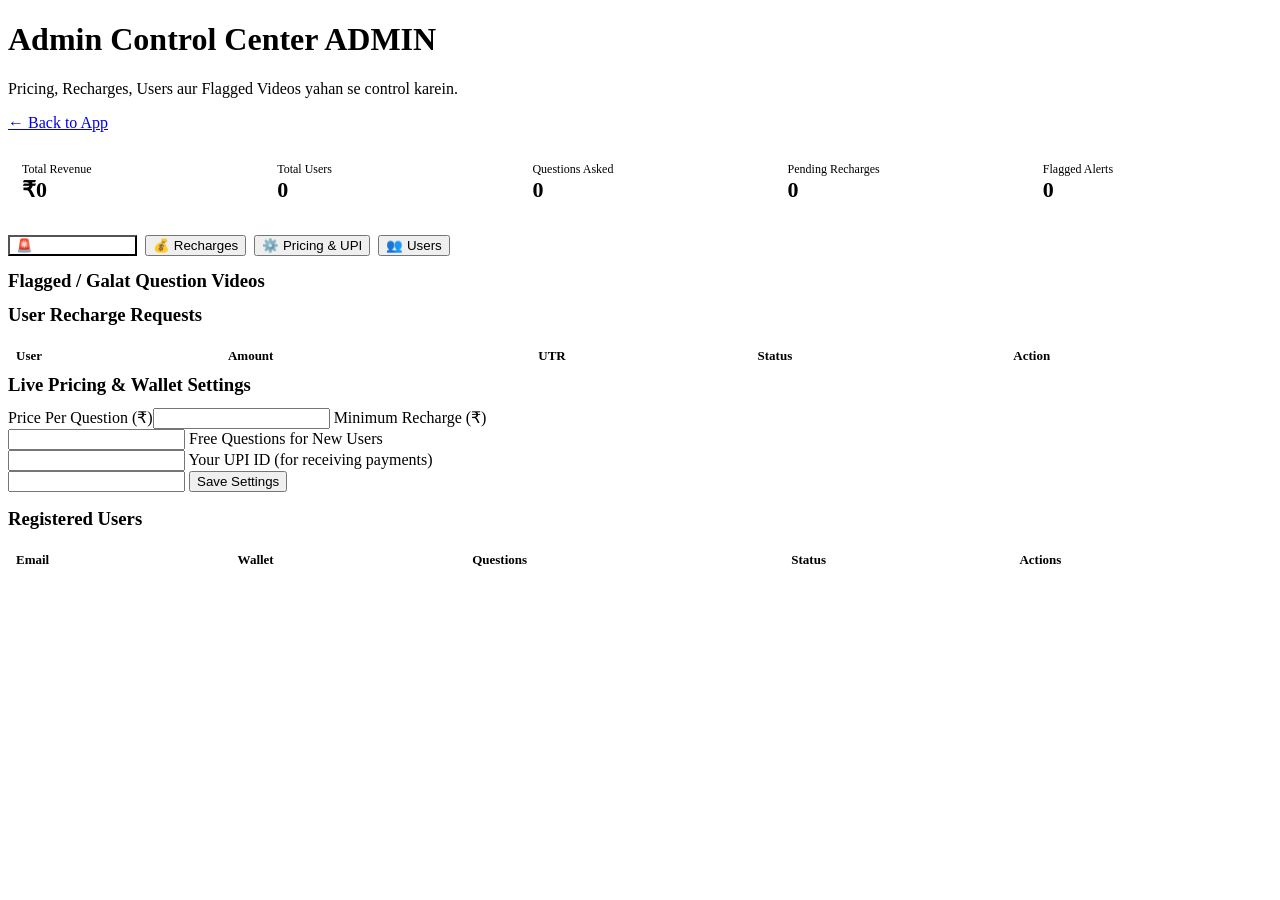
==== truth-verify-app/backend/static/admin.html @ d9a46cfb "feat(aistudio): add admin panel and auth utilities - Initialize admin dashboard UI and server-side c" ====
<!doctype html>
<html lang="en">
<head>
<meta charset="utf-8" />
<meta name="viewport" content="width=device-width, initial-scale=1" />
<title>Admin Panel — Truth Lens Pro</title>
<link rel="stylesheet" href="/static/style.css" />
<style>
  .stats-grid { display: grid; grid-template-columns: repeat(auto-fit, minmax(160px, 1fr)); gap: 12px; margin-bottom: 18px; }
  .stat { background: var(--panel); border: 1px solid var(--line); border-radius: 12px; padding: 14px; }
  .stat span { display: block; font-size: 12px; color: var(--muted); }
  .stat b { font-size: 22px; }
  .tabs { display: flex; gap: 8px; margin-bottom: 14px; flex-wrap: wrap; }
  .tab-btn.active { background: var(--accent); color: #fff; }
  table { width: 100%; border-collapse: collapse; font-size: 13px; }
  th, td { text-align: left; padding: 10px 8px; border-bottom: 1px solid var(--line); }
  th { color: var(--muted); font-weight: 600; }
  .alert-card { background: rgba(45, 16, 20, 0.7); border: 1px solid rgba(239, 68, 68, 0.4); border-radius: 12px; padding: 14px; margin-bottom: 12px; }
  .alert-card video { max-width: 340px; border-radius: 8px; margin-top: 8px; transform: none; }
</style>
</head>
<body>
<main class="shell">
  <header class="top">
    <div>
      <h1>Admin Control Center <span class="pro-tag">ADMIN</span></h1>
      <p class="sub">Pricing, Recharges, Users aur Flagged Videos yahan se control karein.</p>
    </div>
    <a href="/" class="ghost btn-link">← Back to App</a>
  </header>

  <div id="admin-err" class="card hidden"><p class="error" id="admin-err-text"></p></div>

  <div id="admin-body" class="hidden">
    <div class="stats-grid">
      <div class="stat"><span>Total Revenue</span><b id="st-rev">₹0</b></div>
      <div class="stat"><span>Total Users</span><b id="st-users">0</b></div>
      <div class="stat"><span>Questions Asked</span><b id="st-qs">0</b></div>
      <div class="stat"><span>Pending Recharges</span><b id="st-rec" style="color:var(--mid)">0</b></div>
      <div class="stat"><span>Flagged Alerts</span><b id="st-alerts" style="color:var(--bad)">0</b></div>
    </div>

    <div class="tabs">
      <button class="ghost tab-btn active" data-tab="alerts">🚨 Flagged Videos</button>
      <button class="ghost tab-btn" data-tab="recharges">💰 Recharges</button>
      <button class="ghost tab-btn" data-tab="settings">⚙️ Pricing & UPI</button>
      <button class="ghost tab-btn" data-tab="users">👥 Users</button>
    </div>

    <!-- TAB: ALERTS -->
    <section id="tab-alerts" class="card">
      <h3 style="margin:0 0 12px">Flagged / Galat Question Videos</h3>
      <div id="alerts-list"></div>
    </section>

    <!-- TAB: RECHARGES -->
    <section id="tab-recharges" class="card hidden">
      <h3 style="margin:0 0 12px">User Recharge Requests</h3>
      <table>
        <thead><tr><th>User</th><th>Amount</th><th>UTR</th><th>Status</th><th>Action</th></tr></thead>
        <tbody id="recharges-tbody"></tbody>
      </table>
    </section>

    <!-- TAB: SETTINGS -->
    <section id="tab-settings" class="card hidden" style="max-width:520px">
      <h3 style="margin:0 0 12px">Live Pricing & Wallet Settings</h3>
      <label class="field"><span>Price Per Question (₹)</span><input id="set-price" type="number" /></label>
      <label class="field"><span>Minimum Recharge (₹)</span><input id="set-minrec" type="number" /></label>
      <label class="field"><span>Free Questions for New Users</span><input id="set-free" type="number" /></label>
      <label class="field"><span>Your UPI ID (for receiving payments)</span><input id="set-upi" type="text" /></label>
      <button id="btn-save-settings" class="primary">Save Settings</button>
      <p id="set-msg" class="success hidden"></p>
    </section>

    <!-- TAB: USERS -->
    <section id="tab-users" class="card hidden">
      <h3 style="margin:0 0 12px">Registered Users</h3>
      <table>
        <thead><tr><th>Email</th><th>Wallet</th><th>Questions</th><th>Status</th><th>Actions</th></tr></thead>
        <tbody id="users-tbody"></tbody>
      </table>
    </section>
  </div>
</main>
<script type="module" src="/static/admin.js"></script>
</body>
</html>
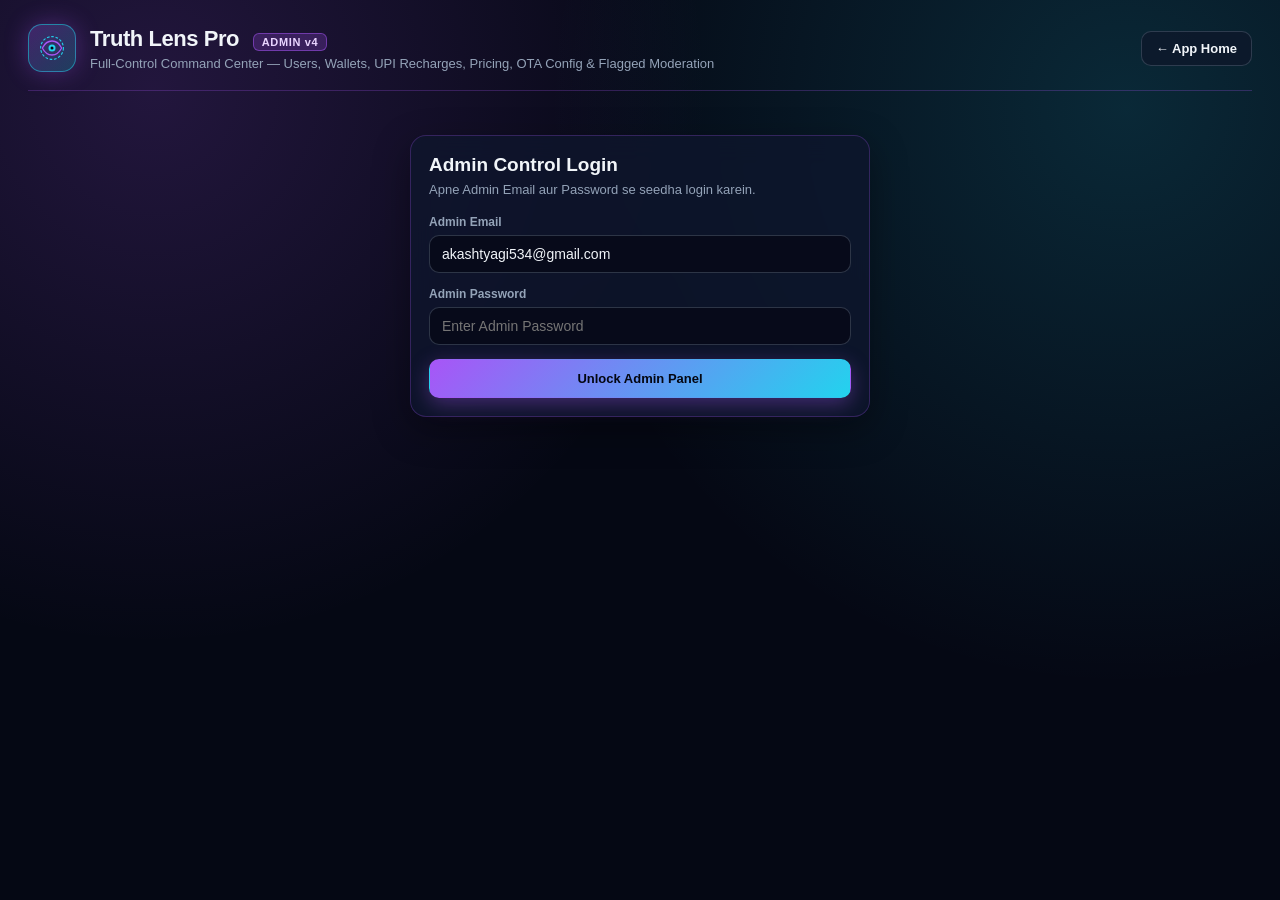
==== commit 3da72e55: "feat: integrate Faster-Whisper and update Google Auth - Add Faster-Whisper support for linguistic an" ====
--- a/truth-verify-app/backend/static/admin.html
+++ b/truth-verify-app/backend/static/admin.html
@@ -3,83 +3,276 @@
 <head>
 <meta charset="utf-8" />
 <meta name="viewport" content="width=device-width, initial-scale=1" />
-<title>Admin Panel — Truth Lens Pro</title>
-<link rel="stylesheet" href="/static/style.css" />
+<title>Truth Lens Pro — Admin Control Center</title>
 <style>
-  .stats-grid { display: grid; grid-template-columns: repeat(auto-fit, minmax(160px, 1fr)); gap: 12px; margin-bottom: 18px; }
-  .stat { background: var(--panel); border: 1px solid var(--line); border-radius: 12px; padding: 14px; }
-  .stat span { display: block; font-size: 12px; color: var(--muted); }
-  .stat b { font-size: 22px; }
-  .tabs { display: flex; gap: 8px; margin-bottom: 14px; flex-wrap: wrap; }
-  .tab-btn.active { background: var(--accent); color: #fff; }
+  :root {
+    --bg: #050814;
+    --panel: rgba(15, 22, 46, 0.78);
+    --panel-solid: #0f162e;
+    --line: rgba(168, 85, 247, 0.25);
+    --line-cyan: rgba(34, 211, 238, 0.28);
+    --text: #f1f5f9;
+    --muted: #94a3b8;
+    --purple: #a855f7;
+    --cyan: #22d3ee;
+    --good: #34d399;
+    --warn: #fbbf24;
+    --bad: #fb7185;
+  }
+  * { box-sizing: border-box; }
+  body {
+    margin: 0;
+    min-height: 100vh;
+    font-family: Inter, -apple-system, BlinkMacSystemFont, "Segoe UI", Roboto, sans-serif;
+    background:
+      radial-gradient(circle at 12% 10%, rgba(168, 85, 247, 0.18), transparent 40%),
+      radial-gradient(circle at 88% 12%, rgba(34, 211, 238, 0.16), transparent 42%),
+      var(--bg);
+    color: var(--text);
+  }
+  .shell { max-width: 1260px; margin: 0 auto; padding: 24px 18px 60px; }
+  .hidden { display: none !important; }
+  .top {
+    display: flex; align-items: center; justify-content: space-between;
+    gap: 16px; flex-wrap: wrap; margin-bottom: 22px;
+    padding-bottom: 18px; border-bottom: 1px solid var(--line);
+  }
+  .brand { display: flex; align-items: center; gap: 14px; }
+  .logo-box {
+    width: 48px; height: 48px; border-radius: 14px;
+    background: linear-gradient(135deg, rgba(168,85,247,0.28), rgba(34,211,238,0.22));
+    border: 1px solid rgba(34,211,238,0.5);
+    display: grid; place-items: center;
+    box-shadow: 0 0 24px rgba(168,85,247,0.32);
+  }
+  h1 { margin: 0; font-size: 22px; letter-spacing: -0.02em; }
+  .tag {
+    display: inline-block; margin-left: 8px; padding: 2px 8px; font-size: 11px;
+    border-radius: 6px; font-weight: 700; letter-spacing: 0.06em;
+    background: rgba(168,85,247,0.22); color: #e9d5ff; border: 1px solid rgba(168,85,247,0.5);
+  }
+  .sub { margin: 4px 0 0; color: var(--muted); font-size: 13px; }
+  .card {
+    background: var(--panel);
+    backdrop-filter: blur(14px);
+    border: 1px solid var(--line);
+    border-radius: 16px;
+    padding: 18px;
+    box-shadow: 0 12px 36px rgba(0,0,0,0.35);
+  }
+  .login-card { max-width: 460px; margin: 44px auto; }
+  .field { display: block; margin-bottom: 14px; }
+  .field span { display: block; font-size: 12px; color: var(--muted); margin-bottom: 6px; font-weight: 600; }
+  input, textarea {
+    width: 100%; background: rgba(7, 11, 26, 0.9); color: var(--text);
+    border: 1px solid rgba(148,163,184,0.28); border-radius: 10px;
+    padding: 10px 12px; font-size: 14px; outline: none; font-family: inherit;
+  }
+  input:focus, textarea:focus { border-color: var(--cyan); box-shadow: 0 0 0 3px rgba(34,211,238,0.16); }
+  button, .btn-link {
+    cursor: pointer; border-radius: 10px; padding: 9px 14px; font-size: 13px;
+    font-weight: 600; border: 1px solid transparent; text-decoration: none;
+    display: inline-flex; align-items: center; gap: 6px; transition: all 0.16s ease;
+  }
+  .primary {
+    background: linear-gradient(135deg, var(--purple), var(--cyan));
+    color: #040712; font-weight: 700;
+    box-shadow: 0 6px 20px rgba(168,85,247,0.35);
+  }
+  .primary:hover { filter: brightness(1.08); }
+  .ghost {
+    background: rgba(15, 23, 42, 0.72); color: var(--text);
+    border-color: rgba(148,163,184,0.25);
+  }
+  .ghost:hover { border-color: var(--cyan); color: var(--cyan); }
+  .danger-ghost { background: rgba(251,113,133,0.12); color: #fda4af; border-color: rgba(251,113,133,0.4); }
+  .ok-btn { background: rgba(52,211,153,0.18); color: #6ee7b7; border-color: rgba(52,211,153,0.45); }
+  .stats-grid {
+    display: grid; grid-template-columns: repeat(auto-fit, minmax(175px, 1fr));
+    gap: 12px; margin-bottom: 18px;
+  }
+  .stat {
+    background: var(--panel); border: 1px solid var(--line-cyan);
+    border-radius: 14px; padding: 15px;
+  }
+  .stat span { display: block; font-size: 11px; text-transform: uppercase; letter-spacing: 0.06em; color: var(--muted); }
+  .stat b { display: block; margin-top: 6px; font-size: 24px; font-variant-numeric: tabular-nums; }
+  .tabs { display: flex; gap: 8px; margin-bottom: 16px; flex-wrap: wrap; }
+  .tab-btn.active {
+    background: linear-gradient(135deg, rgba(168,85,247,0.35), rgba(34,211,238,0.28));
+    border-color: var(--cyan); color: #fff;
+  }
+  .table-wrap { overflow-x: auto; }
   table { width: 100%; border-collapse: collapse; font-size: 13px; }
-  th, td { text-align: left; padding: 10px 8px; border-bottom: 1px solid var(--line); }
-  th { color: var(--muted); font-weight: 600; }
-  .alert-card { background: rgba(45, 16, 20, 0.7); border: 1px solid rgba(239, 68, 68, 0.4); border-radius: 12px; padding: 14px; margin-bottom: 12px; }
-  .alert-card video { max-width: 340px; border-radius: 8px; margin-top: 8px; transform: none; }
+  th, td { text-align: left; padding: 11px 10px; border-bottom: 1px solid rgba(148,163,184,0.16); vertical-align: middle; }
+  th { color: var(--muted); font-size: 11px; text-transform: uppercase; letter-spacing: 0.06em; }
+  .pill {
+    display: inline-block; padding: 2px 8px; border-radius: 6px; font-size: 11px; font-weight: 700;
+  }
+  .pill-good { background: rgba(52,211,153,0.16); color: var(--good); }
+  .pill-warn { background: rgba(251,191,36,0.16); color: var(--warn); }
+  .pill-bad { background: rgba(251,113,133,0.16); color: var(--bad); }
+  .pill-cyan { background: rgba(34,211,238,0.16); color: var(--cyan); }
+  .pill-purple { background: rgba(168,85,247,0.2); color: #d8b4fe; }
+  .alert-card {
+    background: rgba(45, 16, 26, 0.72); border: 1px solid rgba(251, 113, 133, 0.42);
+    border-radius: 14px; padding: 15px; margin-bottom: 12px;
+  }
+  .alert-card video { width: 100%; max-width: 380px; border-radius: 10px; margin-top: 10px; background: #000; }
+  .grid-2 { display: grid; grid-template-columns: repeat(auto-fit, minmax(310px, 1fr)); gap: 16px; }
+  .toolbar { display: flex; gap: 10px; align-items: center; justify-content: space-between; flex-wrap: wrap; margin-bottom: 14px; }
+  .search-input { max-width: 320px; }
+  .wallet-inline { display: inline-flex; align-items: center; gap: 6px; flex-wrap: wrap; }
+  .wallet-amt { width: 76px; padding: 6px 8px; font-size: 12px; }
+  .msg-ok { color: var(--good); font-size: 13px; margin-top: 10px; font-weight: 600; }
+  .msg-err { color: var(--bad); font-size: 13px; margin-top: 10px; font-weight: 600; }
+  .toggle-grid { display: grid; grid-template-columns: repeat(auto-fit, minmax(220px, 1fr)); gap: 10px; margin: 12px 0; }
+  .toggle-item {
+    display: flex; align-items: center; justify-content: space-between; gap: 8px;
+    padding: 10px 12px; border-radius: 10px; background: rgba(7, 11, 26, 0.7);
+    border: 1px solid rgba(148,163,184,0.2); font-size: 12px;
+  }
+  .toggle-item input { width: auto; accent-color: var(--cyan); }
 </style>
 </head>
 <body>
 <main class="shell">
   <header class="top">
-    <div>
-      <h1>Admin Control Center <span class="pro-tag">ADMIN</span></h1>
-      <p class="sub">Pricing, Recharges, Users aur Flagged Videos yahan se control karein.</p>
-    </div>
-    <a href="/" class="ghost btn-link">← Back to App</a>
+    <div class="brand">
+      <div class="logo-box" aria-hidden="true">
+        <svg width="28" height="28" viewBox="0 0 64 64" fill="none">
+          <circle cx="32" cy="32" r="26" stroke="#22D3EE" stroke-width="2.5" stroke-dasharray="6 4"/>
+          <path d="M10 32C16 20 24 16 32 16C40 16 48 20 54 32C48 44 40 48 32 48C24 48 16 44 10 32Z" stroke="#A855F7" stroke-width="3"/>
+          <circle cx="32" cy="32" r="8" fill="#22D3EE"/>
+          <circle cx="32" cy="32" r="3.5" fill="#050814"/>
+        </svg>
+      </div>
+      <div>
+        <h1>Truth Lens Pro <span class="tag">ADMIN v4</span></h1>
+        <p class="sub">Full-Control Command Center — Users, Wallets, UPI Recharges, Pricing, OTA Config &amp; Flagged Moderation</p>
+      </div>
+    </div>
+    <div style="display:flex;gap:8px;flex-wrap:wrap">
+      <button id="btn-refresh" class="ghost hidden" type="button">↻ Refresh</button>
+      <button id="btn-logout" class="danger-ghost hidden" type="button">Logout</button>
+      <a href="/" class="ghost btn-link">← App Home</a>
+    </div>
   </header>
 
-  <div id="admin-err" class="card hidden"><p class="error" id="admin-err-text"></p></div>
-
+  <!-- BUILT-IN ADMIN LOGIN CARD -->
+  <section id="login-box" class="card login-card">
+    <h2 style="margin:0 0 6px;font-size:19px">Admin Control Login</h2>
+    <p class="sub" style="margin-bottom:18px">Apne Admin Email aur Password se seedha login karein.</p>
+    <form id="admin-login-form">
+      <label class="field">
+        <span>Admin Email</span>
+        <input id="login-email" type="email" value="akashtyagi534@gmail.com" required />
+      </label>
+      <label class="field">
+        <span>Admin Password</span>
+        <input id="login-pass" type="password" placeholder="Enter Admin Password" required />
+      </label>
+      <button type="submit" class="primary" style="width:100%;justify-content:center;padding:11px">Unlock Admin Panel</button>
+      <p id="login-err" class="msg-err hidden"></p>
+    </form>
+  </section>
+
+  <!-- MAIN ADMIN DASHBOARD -->
   <div id="admin-body" class="hidden">
     <div class="stats-grid">
-      <div class="stat"><span>Total Revenue</span><b id="st-rev">₹0</b></div>
-      <div class="stat"><span>Total Users</span><b id="st-users">0</b></div>
-      <div class="stat"><span>Questions Asked</span><b id="st-qs">0</b></div>
-      <div class="stat"><span>Pending Recharges</span><b id="st-rec" style="color:var(--mid)">0</b></div>
+      <div class="stat"><span>Total Users</span><b id="st-users" style="color:var(--cyan)">0</b></div>
+      <div class="stat"><span>Total Scans</span><b id="st-scans" style="color:#d8b4fe">0</b></div>
+      <div class="stat"><span>Total Revenue</span><b id="st-rev" style="color:var(--good)">₹0</b></div>
+      <div class="stat"><span>Active Wallets</span><b id="st-wallets" style="color:#67e8f9">₹0</b></div>
+      <div class="stat"><span>Pending Recharges</span><b id="st-rec" style="color:var(--warn)">0</b></div>
       <div class="stat"><span>Flagged Alerts</span><b id="st-alerts" style="color:var(--bad)">0</b></div>
     </div>
 
     <div class="tabs">
-      <button class="ghost tab-btn active" data-tab="alerts">🚨 Flagged Videos</button>
-      <button class="ghost tab-btn" data-tab="recharges">💰 Recharges</button>
-      <button class="ghost tab-btn" data-tab="settings">⚙️ Pricing & UPI</button>
-      <button class="ghost tab-btn" data-tab="users">👥 Users</button>
-    </div>
-
-    <!-- TAB: ALERTS -->
-    <section id="tab-alerts" class="card">
-      <h3 style="margin:0 0 12px">Flagged / Galat Question Videos</h3>
-      <div id="alerts-list"></div>
+      <button class="ghost tab-btn active" data-tab="users" type="button">👥 Users &amp; Wallets</button>
+      <button class="ghost tab-btn" data-tab="recharges" type="button">💰 Recharge Approvals</button>
+      <button class="ghost tab-btn" data-tab="settings" type="button">⚙️ Pricing, UPI &amp; OTA</button>
+      <button class="ghost tab-btn" data-tab="scans" type="button">📊 Recent Scans</button>
+      <button class="ghost tab-btn" data-tab="alerts" type="button">🚨 Flagged Videos</button>
+    </div>
+
+    <!-- TAB: USERS -->
+    <section id="tab-users" class="card">
+      <div class="toolbar">
+        <div>
+          <h3 style="margin:0">Google &amp; App Users Management</h3>
+          <p class="sub">Search users, block/unblock accounts, or manually add/deduct ₹ wallet balance.</p>
+        </div>
+        <input id="user-search" class="search-input" type="search" placeholder="Search by email or name..." />
+      </div>
+      <div class="table-wrap">
+        <table>
+          <thead>
+            <tr>
+              <th>User &amp; Auth</th>
+              <th>Wallet</th>
+              <th>Questions</th>
+              <th>Status</th>
+              <th>Manual Wallet &amp; Block</th>
+            </tr>
+          </thead>
+          <tbody id="users-tbody"></tbody>
+        </table>
+      </div>
     </section>
 
     <!-- TAB: RECHARGES -->
     <section id="tab-recharges" class="card hidden">
-      <h3 style="margin:0 0 12px">User Recharge Requests</h3>
-      <table>
-        <thead><tr><th>User</th><th>Amount</th><th>UTR</th><th>Status</th><th>Action</th></tr></thead>
-        <tbody id="recharges-tbody"></tbody>
-      </table>
-    </section>
-
-    <!-- TAB: SETTINGS -->
-    <section id="tab-settings" class="card hidden" style="max-width:520px">
-      <h3 style="margin:0 0 12px">Live Pricing & Wallet Settings</h3>
-      <label class="field"><span>Price Per Question (₹)</span><input id="set-price" type="number" /></label>
-      <label class="field"><span>Minimum Recharge (₹)</span><input id="set-minrec" type="number" /></label>
-      <label class="field"><span>Free Questions for New Users</span><input id="set-free" type="number" /></label>
-      <label class="field"><span>Your UPI ID (for receiving payments)</span><input id="set-upi" type="text" /></label>
-      <button id="btn-save-settings" class="primary">Save Settings</button>
-      <p id="set-msg" class="success hidden"></p>
-    </section>
-
-    <!-- TAB: USERS -->
-    <section id="tab-users" class="card hidden">
-      <h3 style="margin:0 0 12px">Registered Users</h3>
-      <table>
-        <thead><tr><th>Email</th><th>Wallet</th><th>Questions</th><th>Status</th><th>Actions</th></tr></thead>
-        <tbody id="users-tbody"></tbody>
-      </table>
+      <h3 style="margin:0 0 12px">Pending &amp; Processed UPI Recharges</h3>
+      <div class="table-wrap">
+        <table>
+          <thead><tr><th>User</th><th>Amount</th><th>UTR / Ref ID</th><th>Status</th><th>1-Tap Action</th></tr></thead>
+          <tbody id="recharges-tbody"></tbody>
+        </table>
+      </div>
+    </section>
+
+    <!-- TAB: SETTINGS + OTA -->
+    <section id="tab-settings" class="hidden">
+      <div class="grid-2">
+        <div class="card">
+          <h3 style="margin:0 0 12px">Live Pricing &amp; UPI Settings</h3>
+          <label class="field"><span>Price Per Question (₹)</span><input id="set-price" type="number" min="0" /></label>
+          <label class="field"><span>Minimum Recharge (₹)</span><input id="set-minrec" type="number" min="1" /></label>
+          <label class="field"><span>Free Trial Questions</span><input id="set-free" type="number" min="0" /></label>
+          <label class="field"><span>Your UPI ID (Payments)</span><input id="set-upi" type="text" /></label>
+          <button id="btn-save-settings" class="primary" type="button">Save Pricing &amp; UPI</button>
+          <p id="set-msg" class="msg-ok hidden"></p>
+        </div>
+
+        <div class="card">
+          <h3 style="margin:0 0 12px">Over-The-Air (OTA) App Config</h3>
+          <p class="sub" style="margin-bottom:12px">Updates push instantly to all installed Android APKs via <code>GET /app-config</code> — no APK rebuild needed.</p>
+          <label class="field"><span>Live App Version</span><input id="ota-version" type="text" /></label>
+          <label class="field"><span>Maintenance / Notice Banner (optional)</span><input id="ota-maint" type="text" placeholder="Leave blank for normal operation" /></label>
+          <label class="field"><span>Baseline Calibration Questions (one per line)</span><textarea id="ota-questions" rows="3"></textarea></label>
+          <div class="toggle-grid" id="ota-detectors"></div>
+          <button id="btn-save-ota" class="primary" type="button">Push OTA Update Live</button>
+          <p id="ota-msg" class="msg-ok hidden"></p>
+        </div>
+      </div>
+    </section>
+
+    <!-- TAB: RECENT SCANS -->
+    <section id="tab-scans" class="card hidden">
+      <h3 style="margin:0 0 12px">Recent Scans &amp; Verdicts</h3>
+      <div class="table-wrap">
+        <table>
+          <thead><tr><th>User</th><th>Question</th><th>Score</th><th>Verdict</th><th>Time</th></tr></thead>
+          <tbody id="scans-tbody"></tbody>
+        </table>
+      </div>
+    </section>
+
+    <!-- TAB: FLAGGED VIDEOS -->
+    <section id="tab-alerts" class="card hidden">
+      <h3 style="margin:0 0 12px">Flagged / Unsafe Question Videos</h3>
+      <div id="alerts-list"></div>
     </section>
   </div>
 </main>
